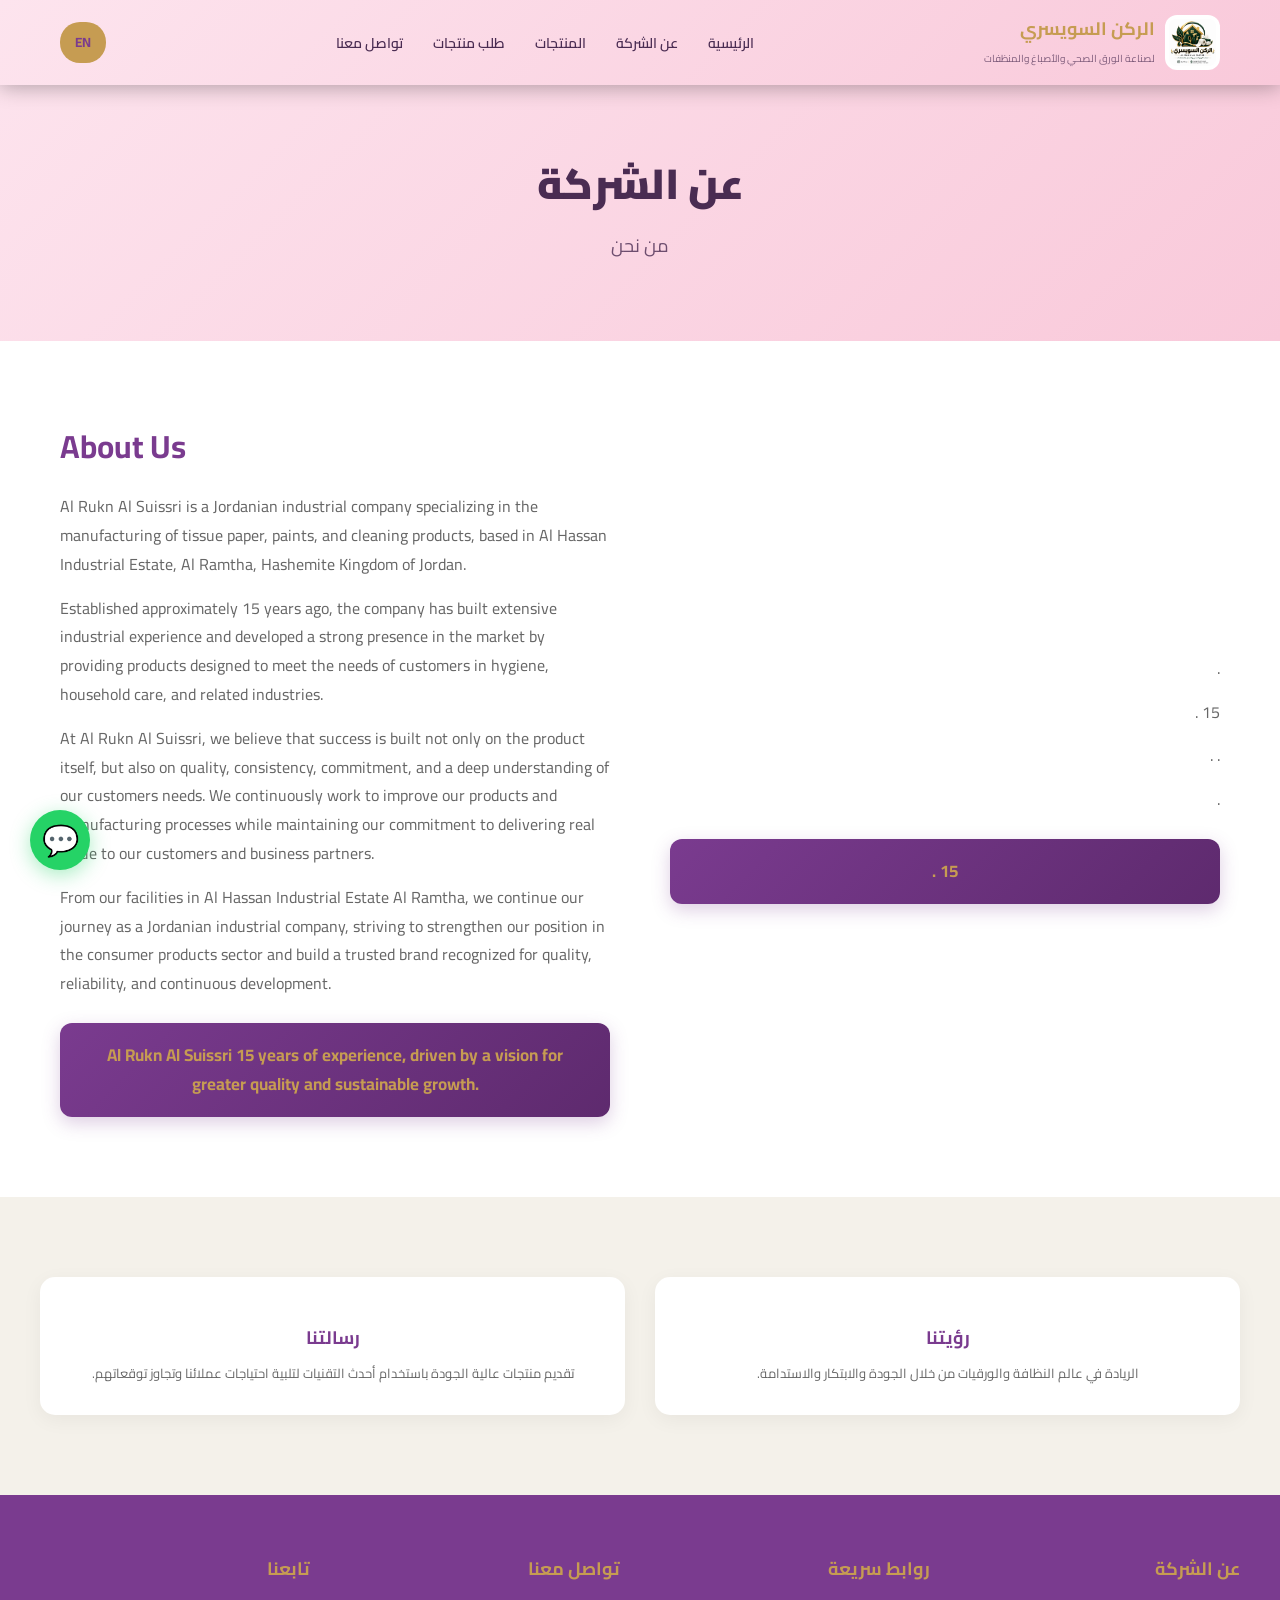
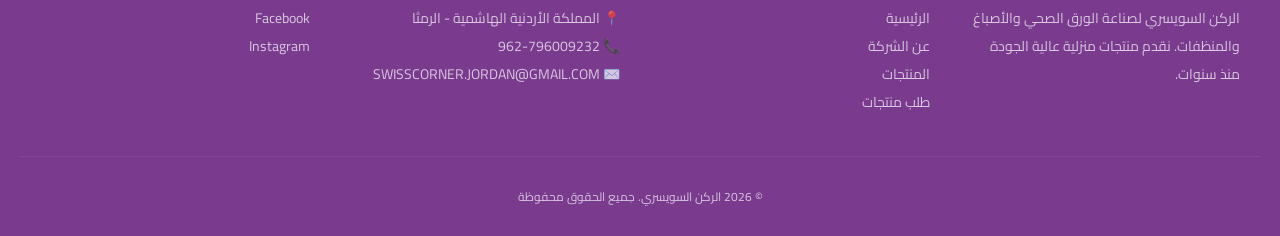
==== about.html @ c88604ff "Remove all remaining question-mark placeholder characters from site text" ====
<!DOCTYPE html>
<html lang="ar" dir="rtl">
<head>
    <meta charset="UTF-8">
    <meta name="viewport" content="width=device-width, initial-scale=1.0">
    <title>  -  </title>
    <link rel="stylesheet" href="css/style.css">
    <link rel="icon" href="images/icon-180.png">
    <link rel="apple-touch-icon" sizes="180x180" href="images/icon-180.png">
    <link rel="manifest" href="manifest.webmanifest">
    <meta name="apple-mobile-web-app-capable" content="yes">
    <meta name="mobile-web-app-capable" content="yes">
    <meta name="apple-mobile-web-app-title" content="????? ????????">
</head>
<body>
    <!-- Header -->
    <header>
        <div class="nav-container">
            <a href="index.html" class="logo">
                <img src="images/logo.png" alt="الركن السويسري" class="logo-img">
                <div class="logo-text">
                    <h1>الركن السويسري</h1>
                    <span data-i18n="hero_subtitle">    </span>
                </div>
            </a>
            <nav>
                <ul>
                    <li><a href="index.html" data-i18n="nav_home">الرئيسية</a></li>
                    <li><a href="about.html" data-i18n="nav_about">من نحن</a></li>
                    <li><a href="products.html" data-i18n="nav_products">منتجات</a></li>
                    <li><a href="order.html" data-i18n="nav_order">طلب عبر الإنترنت</a></li>
                    <li><a href="contact.html" data-i18n="nav_contact">تواصل معنا</a></li>
                </ul>
            </nav>
            <button class="lang-switch" onclick="switchLang()">EN</button>
                <button class="nav-toggle" aria-label="القائمة">☰</button>
        </div>
    </header>

    <!-- Page Header -->
    <section class="page-header">
        <h1 data-i18n="about_title"> </h1>
        <p data-i18n="about_heading"> </p>
    </section>

    <!-- About Content -->
    <section class="about-content">
        <div class="about-text">
            <h2> </h2>
            <p>                           .</p>
            <p>    15                           .</p>
            <p>                  .                .</p>
            <p>                             .</p>
            <div class="about-slogan">     15      .</div>
        </div>
        <div class="about-text" dir="ltr">
            <h2>About Us</h2>
            <p>Al Rukn Al Suissri is a Jordanian industrial company specializing in the manufacturing of tissue paper, paints, and cleaning products, based in Al Hassan Industrial Estate, Al Ramtha, Hashemite Kingdom of Jordan.</p>
            <p>Established approximately 15 years ago, the company has built extensive industrial experience and developed a strong presence in the market by providing products designed to meet the needs of customers in hygiene, household care, and related industries.</p>
            <p>At Al Rukn Al Suissri, we believe that success is built not only on the product itself, but also on quality, consistency, commitment, and a deep understanding of our customers needs. We continuously work to improve our products and manufacturing processes while maintaining our commitment to delivering real value to our customers and business partners.</p>
            <p>From our facilities in Al Hassan Industrial Estate  Al Ramtha, we continue our journey as a Jordanian industrial company, striving to strengthen our position in the consumer products sector and build a trusted brand recognized for quality, reliability, and continuous development.</p>
            <div class="about-slogan">Al Rukn Al Suissri  15 years of experience, driven by a vision for greater quality and sustainable growth.</div>
        </div>
    </section>

    <!-- Vision & Mission -->
    <section class="features">
        <div class="features-grid" style="grid-template-columns: repeat(2, 1fr);">
            <div class="feature-card">
                <div class="feature-icon"></div>
                <h3 data-i18n="vision_title"></h3>
                <p data-i18n="vision_desc">         .</p>
            </div>
            <div class="feature-card">
                <div class="feature-icon"></div>
                <h3 data-i18n="mission_title"></h3>
                <p data-i18n="mission_desc">           .</p>
            </div>
        </div>
    </section>

    <!-- Footer -->
    <footer>
        <div class="footer-grid">
            <div class="footer-col">
                <h3 data-i18n="footer_about">عن الشركة</h3>
                <p data-i18n="footer_about_desc">      .       .</p>
            </div>
            <div class="footer-col">
                <h3 data-i18n="footer_links">روابط سريعة</h3>
                <a href="index.html" data-i18n="nav_home">الرئيسية</a>
                <a href="about.html" data-i18n="nav_about">من نحن</a>
                <a href="products.html" data-i18n="nav_products">منتجات</a>
                <a href="order.html" data-i18n="nav_order">طلب عبر الإنترنت</a>
            </div>
            <div class="footer-col">
                <h3 data-i18n="footer_contact">تواصل معنا</h3>
                <p>📍 المملكة الأردنية الهاشمية - الرمثا</p>
                <p>📞 962-796009232</p>
                <p>✉️ SWISSCORNER.JORDAN@GMAIL.COM</p>
            </div>
            <div class="footer-col">
                <h3>تابعنا</h3>
                <a href="https://www.facebook.com/profile.php?id=61593704157721">Facebook</a>
                <a href="https://www.instagram.com/swisscorner.jordan/">Instagram</a>
            </div>
        </div>
        <div class="footer-bottom">
            <p>© 2026 الركن السويسري. <span data-i18n="footer_rights">جميع الحقوق محفوظة</span></p>
        </div>
    </footer>

    <!-- WhatsApp Button -->
    <a href="https://wa.me/962796009232" class="whatsapp-btn" target="_blank">💬</a>

    <script src="js/main.js"></script>
</body>
</html>
---- css/style.css ----
@import url('https://fonts.googleapis.com/css2?family=Cairo:wght@400;600;700;900&display=swap');

* {
    margin: 0;
    padding: 0;
    box-sizing: border-box;
}

img {
    border-radius: 22px;
}

:root {
    --primary: #7a3b8f;
    --secondary: #c75ba1;
    --accent: #d9a7e0;
    --gold: #c69c52;
    --gold-light: #d9b268;
    --gold-dark: #a07d35;
    --white: #ffffff;
    --gray: #f4f1ea;
    --text: #4a2c52;
    --grad: linear-gradient(135deg, #fde4ee 0%, #f9c9da 100%);
}

body {
    font-family: 'Cairo', sans-serif;
    direction: rtl;
    line-height: 1.6;
    color: var(--text);
}

body.ltr {
    direction: ltr;
}

/* Header */
header {
    background: var(--grad);
    color: var(--text);
    padding: 15px 0;
    position: fixed;
    width: 100%;
    top: 0;
    z-index: 1000;
    box-shadow: 0 2px 20px rgba(0,0,0,0.3);
}

.nav-container {
    max-width: 1200px;
    margin: 0 auto;
    padding: 0 20px;
    display: flex;
    justify-content: space-between;
    align-items: center;
}

.logo {
    display: flex;
    align-items: center;
    gap: 10px;
    text-decoration: none;
    color: var(--text);
}

.logo-img {
    width: 55px;
    height: 55px;
    object-fit: contain;
    border-radius: 12px;
    background: white;
    padding: 4px;
}

.logo-text h1 {
    font-size: 18px;
    font-weight: 700;
    color: var(--gold);
    font-family: 'Cairo', sans-serif;
}

.logo-text span {
    font-size: 10px;
    opacity: 0.7;
}

nav ul {
    display: flex;
    list-style: none;
    gap: 30px;
}

nav a {
    color: var(--text);
    text-decoration: none;
    font-weight: 600;
    transition: color 0.3s;
    font-size: 14px;
}

nav a:hover {
    color: var(--gold);
}

.lang-switch {
    background: var(--gold);
    color: var(--primary);
    border: none;
    padding: 8px 15px;
    border-radius: 20px;
    cursor: pointer;
    font-weight: 700;
    font-family: 'Cairo', sans-serif;
    transition: all 0.3s;
}

.lang-switch:hover {
    background: var(--white);
}

.nav-toggle {
    display: none;
    background: transparent;
    border: none;
    color: var(--white);
    font-size: 28px;
    cursor: pointer;
    padding: 4px 10px;
    line-height: 1;
}

/* Hero Section */
.hero {
    background: var(--grad);
    color: var(--text);
    min-height: 100vh;
    display: flex;
    align-items: center;
    padding-top: 80px;
    position: relative;
    overflow: hidden;
}

.hero::before {
    content: '';
    position: absolute;
    top: 0;
    left: 0;
    right: 0;
    bottom: 0;
    background: radial-gradient(ellipse at 30% 50%, rgba(212, 175, 55, 0.1) 0%, transparent 50%);
}

.hero-content {
    max-width: 1200px;
    margin: 0 auto;
    padding: 0 20px;
    display: grid;
    grid-template-columns: 1fr 1fr;
    gap: 60px;
    align-items: center;
    position: relative;
    z-index: 1;
}

.hero-text h2 {
    font-size: 48px;
    font-weight: 900;
    margin-bottom: 20px;
    line-height: 1.3;
    font-family: 'Cairo', sans-serif;
}

.hero-text h2 span {
    color: var(--primary);
}

.hero-text p {
    font-size: 18px;
    opacity: 0.9;
    margin-bottom: 30px;
    line-height: 1.8;
}

.hero-badge {
    display: inline-block;
    background: rgba(122, 59, 143, 0.12);
    color: var(--primary);
    padding: 8px 20px;
    border-radius: 25px;
    border: 1px solid var(--gold);
    font-size: 14px;
    font-weight: 600;
    margin-bottom: 20px;
}

.hero-slide--logo {
    background: rgba(255, 255, 255, 0.92);
    padding: 18px;
    box-shadow: 0 20px 55px rgba(198, 156, 82, 0.40);
    animation: logoFloat 4s ease-in-out infinite, logoGlow 3s ease-in-out infinite;
}

@keyframes logoFloat {
    0%, 100% { transform: translateY(0); }
    50% { transform: translateY(-16px); }
}

@keyframes logoGlow {
    0%, 100% { box-shadow: 0 20px 55px rgba(198, 156, 82, 0.35); }
    50% { box-shadow: 0 26px 70px rgba(198, 156, 82, 0.65); }
}

.orbit {
    position: relative;
    width: 740px;
    height: 740px;
    margin: 10px auto 35px;
}

.orbit-ring {
    position: absolute;
    inset: 0;
    animation: orbitSpin 26s linear infinite;
}

.orbit-item {
    position: absolute;
    top: 50%;
    left: 50%;
    width: 120px;
    height: 120px;
    margin: -60px;
    transform: rotate(var(--a)) translate(300px) rotate(calc(-1 * var(--a)));
}

.orbit-img {
    width: 100%;
    height: 100%;
    border-radius: 50%;
    background: #fff;
    box-shadow: 0 4px 14px rgba(122, 59, 143, 0.20);
    overflow: hidden;
    display: flex;
    align-items: center;
    justify-content: center;
    animation: orbitCounter 26s linear infinite;
}

.orbit-img img {
    max-width: 82%;
    max-height: 82%;
    width: auto;
    height: auto;
    object-fit: contain;
    border-radius: 18px;
}

.orbit-item.powder {
    transform: rotate(var(--a)) translate(300px) rotate(calc(-1 * var(--a))) scale(1.18);
}

.orbit-item.powder .orbit-img {
    box-shadow: 0 6px 22px rgba(198, 156, 82, 0.55);
}

.orbit-item.powder .orbit-img img {
    max-width: 82%;
    max-height: 82%;
    width: auto;
    height: auto;
    object-fit: contain;
    border-radius: 18px;
}

.orbit-center {
    position: absolute;
    top: 50%;
    left: 50%;
    transform: translate(-50%, -50%);
    width: 390px;
    height: 390px;
    box-sizing: border-box;
    border-radius: 50%;
    background: #fff;
    padding: 22px;
    overflow: hidden;
    box-shadow: 0 8px 24px rgba(198, 156, 82, 0.45);
    z-index: 5;
}

.orbit-center img {
    width: 100%;
    height: 100%;
    object-fit: contain;
}

@keyframes orbitSpin {
    to { transform: rotate(360deg); }
}

@keyframes orbitCounter {
    to { transform: rotate(-360deg); }
}

.hero-buttons {
    display: flex;
    gap: 15px;
}

.btn {
    padding: 15px 30px;
    border-radius: 30px;
    text-decoration: none;
    font-weight: 700;
    font-size: 14px;
    transition: all 0.3s;
    display: inline-block;
}

.btn-primary {
    background: var(--gold);
    color: var(--primary);
}

.btn-primary:hover {
    background: var(--white);
    transform: translateY(-3px);
}

.btn-secondary {
    background: transparent;
    color: var(--primary);
    border: 2px solid var(--gold);
}

.btn-secondary:hover {
    background: var(--gold);
    color: var(--primary);
}

.hero-image {
    position: relative;
    display: flex;
    align-items: center;
    justify-content: center;
    min-height: 440px;
}

.hero-image img {
    max-width: 100%;
    height: auto;
    filter: drop-shadow(0 20px 40px rgba(0,0,0,0.3));
    border-radius: 20px;
}

.hero-slideshow {
    position: absolute;
    inset: 0;
    z-index: 1;
}

.hero-slideshow .hero-slide {
    position: absolute;
    inset: 0;
    margin: auto;
    max-width: 92%;
    max-height: 92%;
    width: auto;
    height: auto;
    object-fit: contain;
    border-radius: 24px;
    box-shadow: 0 16px 40px rgba(0,0,0,0.18);
    opacity: 0;
    transition: opacity 1.2s ease;
}

.hero-slideshow .hero-slide.active {
    opacity: 1;
}

/* Features Section */
.features {
    padding: 80px 20px;
    background: var(--gray);
}

.section-title {
    text-align: center;
    margin-bottom: 50px;
}

.section-title h2 {
    font-size: 36px;
    font-weight: 900;
    color: var(--primary);
    margin-bottom: 10px;
    font-family: 'Cairo', sans-serif;
}

.section-title p {
    color: #666;
    font-size: 16px;
}

.features-grid {
    max-width: 1200px;
    margin: 0 auto;
    display: grid;
    grid-template-columns: repeat(4, 1fr);
    gap: 30px;
}

.feature-card {
    background: var(--white);
    padding: 30px;
    border-radius: 15px;
    text-align: center;
    box-shadow: 0 5px 20px rgba(0,0,0,0.05);
    transition: all 0.3s;
    border: 2px solid transparent;
}

.feature-card:hover {
    transform: translateY(-10px);
    border-color: var(--gold);
}

.feature-icon {
    font-size: 48px;
    margin-bottom: 15px;
}

.feature-card h3 {
    font-size: 18px;
    color: var(--primary);
    margin-bottom: 10px;
}

.feature-card p {
    font-size: 13px;
    color: #666;
}

/* Products Section */
.products {
    padding: 80px 20px;
}

.products-grid {
    max-width: 1200px;
    margin: 0 auto;
    display: grid;
    grid-template-columns: repeat(3, 1fr);
    gap: 30px;
}

.product-card {
    background: var(--white);
    border-radius: 15px;
    overflow: hidden;
    box-shadow: 0 5px 20px rgba(0,0,0,0.1);
    transition: all 0.3s;
    border: 2px solid var(--gray);
}

.product-card:hover {
    transform: translateY(-10px);
    border-color: var(--gold);
    box-shadow: 0 15px 40px rgba(122, 59, 143, 0.2);
}

.product-image {
    width: 100%;
    height: 200px;
    padding: 20px;
    display: flex;
    align-items: center;
    justify-content: center;
    background: linear-gradient(145deg, #f8f9fa 0%, #e9ecef 100%);
    border-bottom: 3px solid var(--gold);
    border-radius: 18px;
    overflow: hidden;
}

.product-image img {
    max-width: 100%;
    max-height: 100%;
    width: auto;
    height: auto;
    object-fit: contain;
    border-radius: 16px;
}

.product-image.bg-tissue {
    background: linear-gradient(145deg, #e8f4f8 0%, #d1ecf1 100%);
}

.product-image.bg-cleaner {
    background: linear-gradient(145deg, #fff3cd 0%, #ffeeba 100%);
}

.product-image.bg-group {
    background: linear-gradient(145deg, #d4edda 0%, #c3e6cb 100%);
}

.product-image.bg-laundry {
    background: linear-gradient(145deg, #cce5ff 0%, #b8daff 100%);
}

.product-image.bg-kitchen {
    background: linear-gradient(145deg, #f8d7da 0%, #f5c6cb 100%);
}

.category-header {
    grid-column: 1 / -1;
    text-align: center;
    padding: 30px 0 20px;
    border-bottom: 3px solid var(--gold);
    margin-bottom: 10px;
}

.category-header h2 {
    font-size: 28px;
    color: var(--primary);
    display: inline-flex;
    align-items: center;
    gap: 10px;
}

.category-header h2::before,
.category-header h2::after {
    content: '';
    width: 50px;
    height: 2px;
    background: var(--gold);
}

.product-info {
    padding: 20px;
}

.product-info h3 {
    font-size: 18px;
    color: var(--primary);
    margin-bottom: 10px;
}

.product-info p {
    font-size: 13px;
    color: #666;
    margin-bottom: 15px;
}

.product-price {
    font-size: 20px;
    font-weight: 900;
    color: var(--gold);
}

/* CTA Section */
.cta {
    background: linear-gradient(135deg, var(--primary) 0%, var(--secondary) 100%);
    color: var(--white);
    padding: 80px 20px;
    text-align: center;
}

.cta h2 {
    font-size: 32px;
    margin-bottom: 20px;
}

.cta p {
    font-size: 18px;
    opacity: 0.9;
    margin-bottom: 30px;
}

/* Footer */
footer {
    background: var(--primary);
    color: var(--white);
    padding: 60px 20px 30px;
}

.footer-grid {
    max-width: 1200px;
    margin: 0 auto;
    display: grid;
    grid-template-columns: repeat(4, 1fr);
    gap: 40px;
    margin-bottom: 40px;
}

.footer-col h3 {
    color: var(--gold);
    font-size: 18px;
    margin-bottom: 20px;
}

.footer-col p,
.footer-col a {
    color: rgba(255,255,255,0.7);
    text-decoration: none;
    font-size: 14px;
    line-height: 2;
    display: block;
}

.footer-col a:hover {
    color: var(--gold);
}

.footer-bottom {
    text-align: center;
    padding-top: 30px;
    border-top: 1px solid rgba(255,255,255,0.1);
    font-size: 12px;
    opacity: 0.7;
}

/* WhatsApp Button */
.whatsapp-btn {
    position: fixed;
    bottom: 30px;
    left: 30px;
    background: #25d366;
    color: white;
    width: 60px;
    height: 60px;
    border-radius: 50%;
    display: flex;
    align-items: center;
    justify-content: center;
    font-size: 30px;
    text-decoration: none;
    box-shadow: 0 5px 20px rgba(37, 211, 102, 0.4);
    transition: all 0.3s;
    z-index: 1000;
}

.whatsapp-btn:hover {
    transform: scale(1.1);
    box-shadow: 0 8px 30px rgba(37, 211, 102, 0.6);
}

/* Page Header */
.page-header {
    background: var(--grad);
    color: var(--text);
    padding: 150px 20px 80px;
    text-align: center;
}

.page-header h1 {
    font-size: 42px;
    font-weight: 900;
    margin-bottom: 15px;
}

.page-header p {
    font-size: 18px;
    opacity: 0.8;
}

/* About Section */
.about-content {
    max-width: 1200px;
    margin: 0 auto;
    padding: 80px 20px;
    display: grid;
    grid-template-columns: 1fr 1fr;
    gap: 60px;
    align-items: center;
}

.about-text h2 {
    font-size: 32px;
    color: var(--primary);
    margin-bottom: 20px;
}

.about-text p {
    font-size: 16px;
    line-height: 1.8;
    color: #666;
    margin-bottom: 15px;
}

.about-image img {
    width: 100%;
    border-radius: 20px;
    box-shadow: 0 10px 30px rgba(0,0,0,0.1);
}

.about-slogan {
    margin-top: 25px;
    padding: 18px 22px;
    background: linear-gradient(135deg, var(--primary), #5e2a6e);
    color: var(--gold);
    border-radius: 12px;
    font-weight: 700;
    font-size: 17px;
    line-height: 1.7;
    text-align: center;
    box-shadow: 0 6px 18px rgba(122,59,143,0.25);
}

/* Contact Form */
.contact-form {
    max-width: 600px;
    margin: 0 auto;
    padding: 40px;
    background: var(--white);
    border-radius: 15px;
    box-shadow: 0 5px 20px rgba(0,0,0,0.1);
}

.form-group {
    margin-bottom: 20px;
}

.form-group label {
    display: block;
    margin-bottom: 8px;
    font-weight: 600;
    color: var(--primary);
}

.form-group input,
.form-group textarea {
    width: 100%;
    padding: 12px 15px;
    border: 2px solid var(--gray);
    border-radius: 8px;
    font-family: 'Cairo', sans-serif;
    font-size: 14px;
    transition: border-color 0.3s;
}

.form-group input:focus,
.form-group textarea:focus {
    outline: none;
    border-color: var(--gold);
}

.form-group textarea {
    height: 120px;
    resize: vertical;
}

/* Order Form */
.order-items {
    background: var(--gray);
    padding: 20px;
    border-radius: 10px;
    margin-bottom: 20px;
}

.order-item {
    display: flex;
    justify-content: space-between;
    align-items: center;
    padding: 10px 0;
    border-bottom: 1px solid #ddd;
}

.order-item:last-child {
    border-bottom: none;
}

.order-item label {
    display: flex;
    align-items: center;
    gap: 10px;
}

.order-item input[type="number"] {
    width: 80px;
    padding: 8px;
    border: 2px solid var(--gray);
    border-radius: 5px;
    text-align: center;
}

/* Responsive */
@media (max-width: 992px) {
    .hero-content {
        grid-template-columns: 1fr;
        text-align: center;
    }
    
    .hero-buttons {
        justify-content: center;
    }
    
    .hero-slide--logo {
        padding: 14px;
    }
    
    .features-grid {
        grid-template-columns: repeat(2, 1fr);
    }
    
    .products-grid {
        grid-template-columns: repeat(2, 1fr);
    }
    
    .footer-grid {
        grid-template-columns: repeat(2, 1fr);
    }
    
    .about-content {
        grid-template-columns: 1fr;
    }
}

@media (max-width: 768px) {
    .nav-container {
        flex-wrap: wrap;
        gap: 10px;
    }

    .nav-toggle {
        display: block;
    }

    nav {
        width: 100%;
        order: 3;
    }

    nav ul {
        display: none;
        flex-direction: column;
        gap: 0;
        width: 100%;
        background: var(--primary);
        padding: 8px 0;
        box-shadow: 0 10px 20px rgba(0,0,0,0.3);
    }

    nav ul.open {
        display: flex;
    }

    nav a {
        padding: 12px 20px;
        display: block;
        border-top: 1px solid rgba(255,255,255,0.08);
    }
    
    .hero-text h2 {
        font-size: 28px;
    }
    
    .features-grid,
    .products-grid {
        grid-template-columns: 1fr;
    }
    
    .footer-grid {
        grid-template-columns: 1fr;
    }
    
    .orbit {
        width: 380px;
        height: 380px;
    }
    
    .orbit-item {
        width: 66px;
        height: 66px;
        margin: -33px;
        transform: rotate(var(--a)) translate(150px) rotate(calc(-1 * var(--a)));
    }

    .orbit-item.powder {
        transform: rotate(var(--a)) translate(150px) rotate(calc(-1 * var(--a))) scale(1.18);
    }

    .orbit-center {
        width: 195px;
        height: 195px;
        padding: 14px;
    }
}

/* Lightbox - click any image to enlarge */
.lightbox {
    position: fixed;
    inset: 0;
    background: rgba(0, 0, 0, 0.88);
    display: none;
    align-items: center;
    justify-content: center;
    z-index: 9999;
    padding: 30px;
    cursor: zoom-out;
}

.lightbox.active {
    display: flex;
}

.lightbox-img {
    max-width: 92%;
    max-height: 92%;
    border-radius: 14px;
    box-shadow: 0 12px 50px rgba(0, 0, 0, 0.6);
    background: #fff;
    object-fit: contain;
}

.lightbox-close {
    position: absolute;
    top: 18px;
    left: 28px;
    color: #fff;
    font-size: 46px;
    font-weight: 700;
    line-height: 1;
    cursor: pointer;
    user-select: none;
}
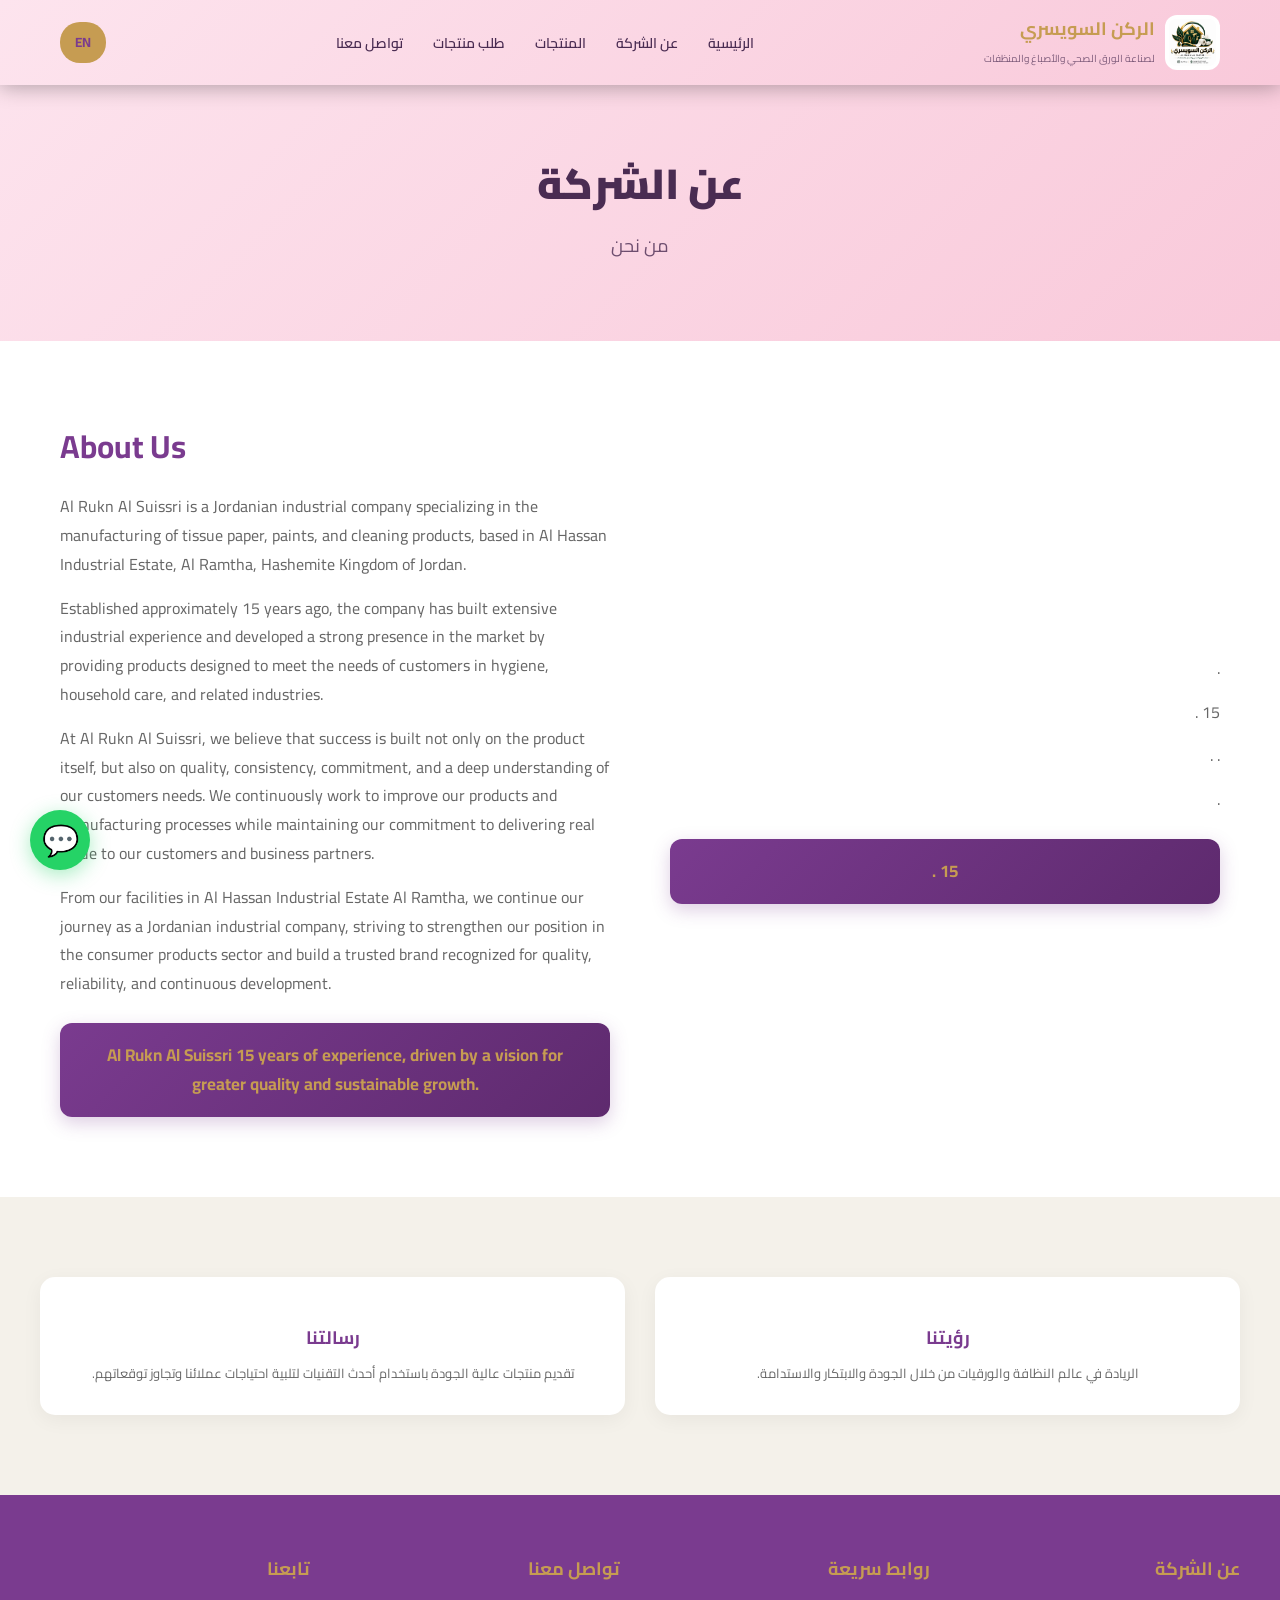
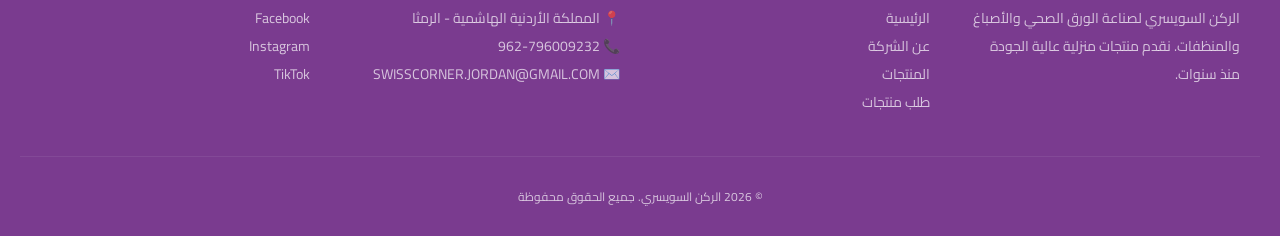
==== commit 605c8ea3: "Add TikTok social link (https://www.tiktok.com/@wadi1975wadi) to all pages" ====
--- a/about.html
+++ b/about.html
@@ -10,7 +10,7 @@
     <link rel="manifest" href="manifest.webmanifest">
     <meta name="apple-mobile-web-app-capable" content="yes">
     <meta name="mobile-web-app-capable" content="yes">
-    <meta name="apple-mobile-web-app-title" content="????? ????????">
+    <meta name="apple-mobile-web-app-title" content="الركن السويسري">
 </head>
 <body>
     <!-- Header -->
@@ -103,6 +103,7 @@
                 <h3>تابعنا</h3>
                 <a href="https://www.facebook.com/profile.php?id=61593704157721">Facebook</a>
                 <a href="https://www.instagram.com/swisscorner.jordan/">Instagram</a>
+                <a href="https://www.tiktok.com/@wadi1975wadi">TikTok</a>
             </div>
         </div>
         <div class="footer-bottom">
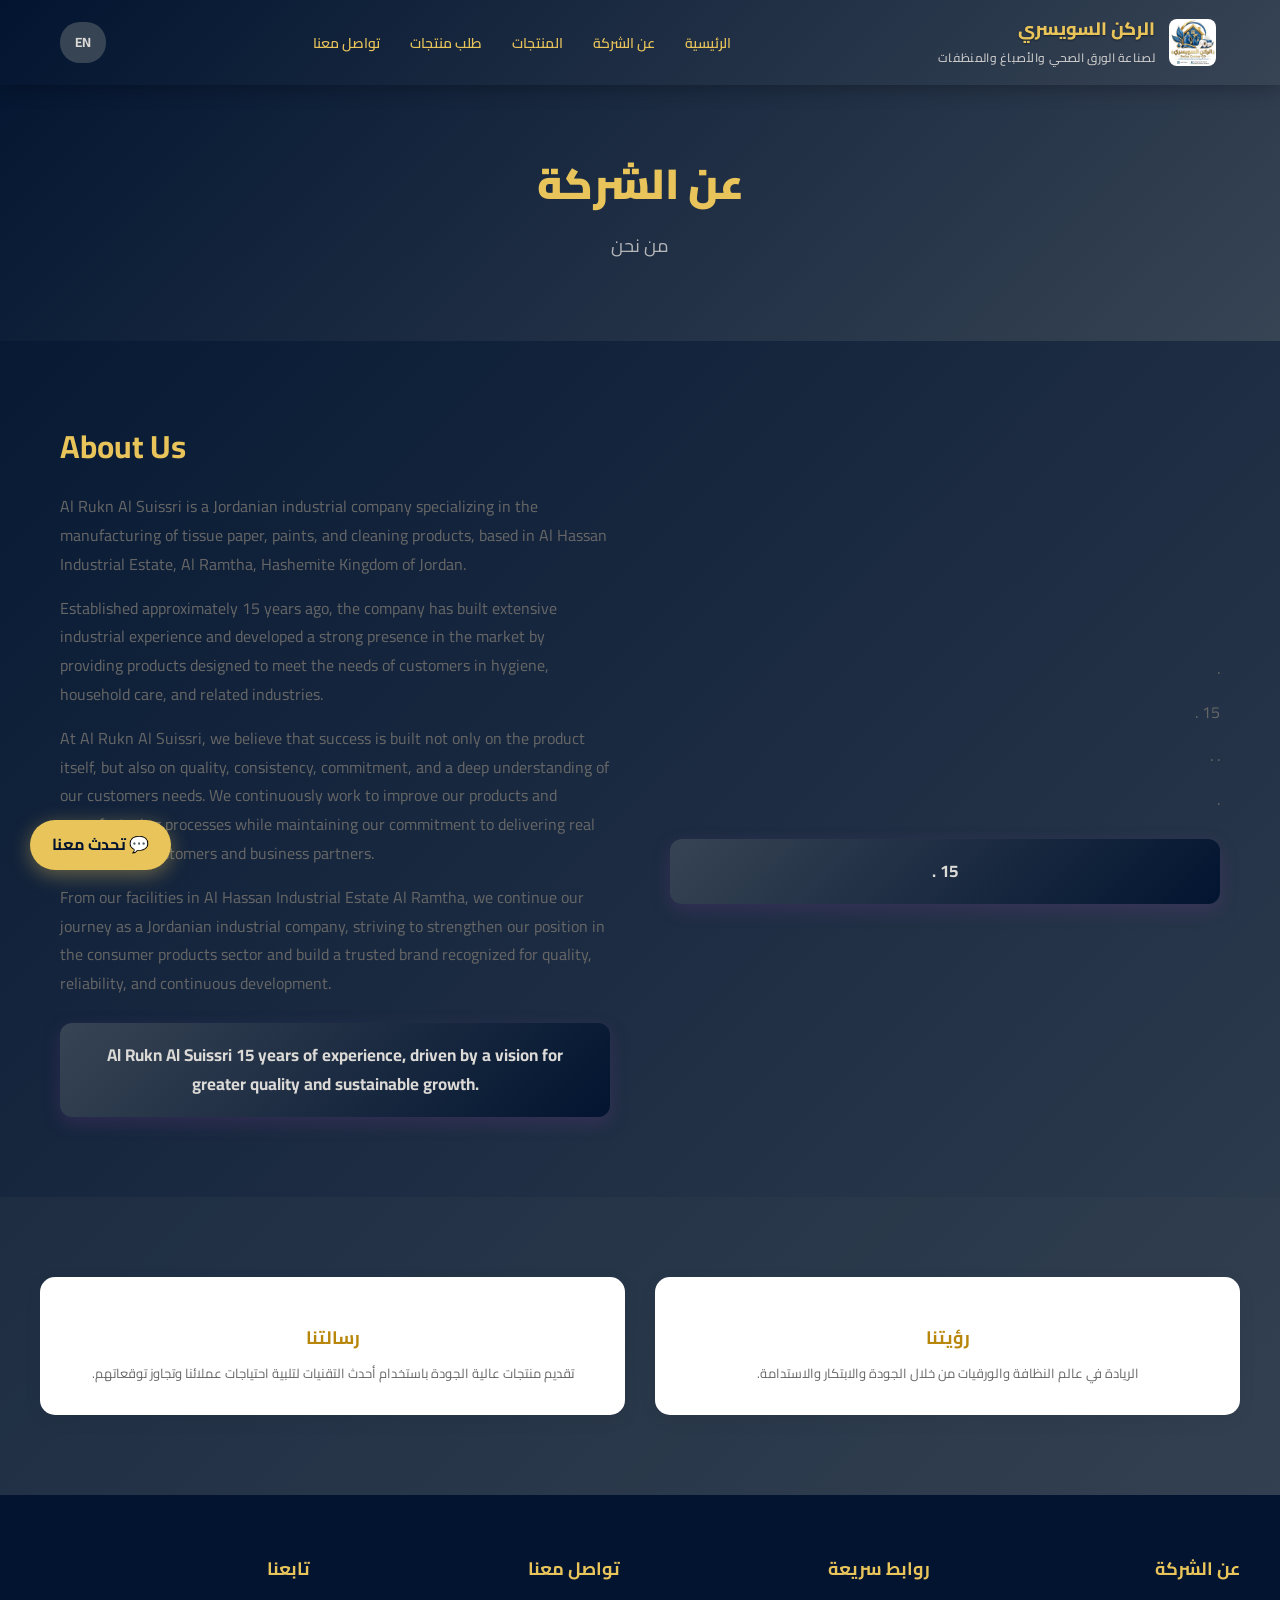
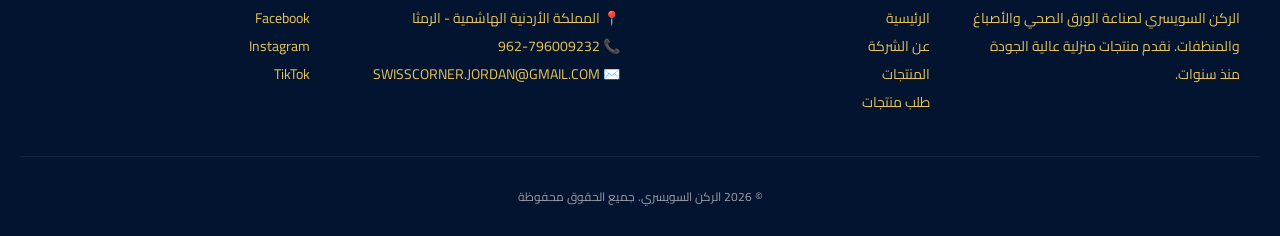
==== commit 34422bb0: "Make WhatsApp floating button gold with 'تحدث معنا' text" ====
--- a/about.html
+++ b/about.html
@@ -112,7 +112,7 @@
     </footer>
 
     <!-- WhatsApp Button -->
-    <a href="https://wa.me/962796009232" class="whatsapp-btn" target="_blank">💬</a>
+    <a href="https://wa.me/962796009232" class="whatsapp-btn" target="_blank">💬 تحدث معنا</a>
 
     <script src="js/main.js"></script>
 </body>
--- a/css/style.css
+++ b/css/style.css
@@ -11,16 +11,23 @@
 }
 
 :root {
-    --primary: #7a3b8f;
-    --secondary: #c75ba1;
-    --accent: #d9a7e0;
-    --gold: #c69c52;
-    --gold-light: #d9b268;
-    --gold-dark: #a07d35;
+    --primary: #DCDAD7;
+    --secondary: #374454;
+    --accent: #374454;
+    --gold: #374454;
+    --gold-light: #DCDAD7;
+    --gold-dark: #374454;
     --white: #ffffff;
-    --gray: #f4f1ea;
-    --text: #4a2c52;
-    --grad: linear-gradient(135deg, #fde4ee 0%, #f9c9da 100%);
+    --gray: rgba(55,68,84,0.22);
+    --text: #DCDAD7;
+    --grad: linear-gradient(135deg, #021430 0%, #374454 100%);
+    --grad-soft: linear-gradient(135deg, #374454 0%, #021430 100%);
+    --panel: rgba(55,68,84,0.18);
+    --ink: #021430;
+}
+
+html {
+    background: #021430;
 }
 
 body {
@@ -28,10 +35,16 @@
     direction: rtl;
     line-height: 1.6;
     color: var(--text);
+    background: var(--grad);
+    min-height: 100vh;
 }
 
 body.ltr {
     direction: ltr;
+}
+
+h1, h2, h3, h4, h5, h6 {
+    color: #E8C45A;
 }
 
 /* Header */
@@ -68,20 +81,24 @@
     height: 55px;
     object-fit: contain;
     border-radius: 12px;
-    background: white;
+    background: var(--panel);
     padding: 4px;
 }
 
 .logo-text h1 {
     font-size: 18px;
-    font-weight: 700;
-    color: var(--gold);
+    font-weight: 800;
+    color: #E8C45A;
     font-family: 'Cairo', sans-serif;
+    text-shadow: 0 1px 2px rgba(0,0,0,0.45);
 }
 
 .logo-text span {
-    font-size: 10px;
-    opacity: 0.7;
+    font-size: 12px;
+    font-weight: 500;
+    color: var(--text);
+    opacity: 0.92;
+    letter-spacing: 0.3px;
 }
 
 nav ul {
@@ -91,7 +108,7 @@
 }
 
 nav a {
-    color: var(--text);
+    color: #E8C45A;
     text-decoration: none;
     font-weight: 600;
     transition: color 0.3s;
@@ -99,7 +116,7 @@
 }
 
 nav a:hover {
-    color: var(--gold);
+    color: #F4D98A;
 }
 
 .lang-switch {
@@ -238,8 +255,8 @@
     width: 100%;
     height: 100%;
     border-radius: 50%;
-    background: #fff;
-    box-shadow: 0 4px 14px rgba(122, 59, 143, 0.20);
+    background: var(--gold-light);
+    box-shadow: 0 4px 14px rgba(0, 0, 0, 0.35);
     overflow: hidden;
     display: flex;
     align-items: center;
@@ -282,16 +299,22 @@
     height: 390px;
     box-sizing: border-box;
     border-radius: 50%;
-    background: #fff;
-    padding: 22px;
+    background: var(--gray);
+    padding: 18px;
     overflow: hidden;
     box-shadow: 0 8px 24px rgba(198, 156, 82, 0.45);
     z-index: 5;
+    display: flex;
+    flex-direction: column;
+    align-items: center;
+    justify-content: center;
+    gap: 10px;
 }
 
 .orbit-center img {
-    width: 100%;
-    height: 100%;
+    width: 72%;
+    height: auto;
+    max-height: 72%;
     object-fit: contain;
 }
 
@@ -319,24 +342,25 @@
 }
 
 .btn-primary {
-    background: var(--gold);
-    color: var(--primary);
+    background: #E8C45A;
+    color: #021430;
 }
 
 .btn-primary:hover {
-    background: var(--white);
+    background: #F4D98A;
+    color: #021430;
     transform: translateY(-3px);
 }
 
 .btn-secondary {
     background: transparent;
-    color: var(--primary);
-    border: 2px solid var(--gold);
+    color: #E8C45A;
+    border: 2px solid #E8C45A;
 }
 
 .btn-secondary:hover {
-    background: var(--gold);
-    color: var(--primary);
+    background: #E8C45A;
+    color: #021430;
 }
 
 .hero-image {
@@ -393,7 +417,7 @@
 .section-title h2 {
     font-size: 36px;
     font-weight: 900;
-    color: var(--primary);
+    color: #E8C45A;
     margin-bottom: 10px;
     font-family: 'Cairo', sans-serif;
 }
@@ -433,7 +457,7 @@
 
 .feature-card h3 {
     font-size: 18px;
-    color: var(--primary);
+    color: #B8860B;
     margin-bottom: 10px;
 }
 
@@ -461,7 +485,7 @@
     overflow: hidden;
     box-shadow: 0 5px 20px rgba(0,0,0,0.1);
     transition: all 0.3s;
-    border: 2px solid var(--gray);
+    border: 2px solid var(--gold);
 }
 
 .product-card:hover {
@@ -522,7 +546,7 @@
 
 .category-header h2 {
     font-size: 28px;
-    color: var(--primary);
+    color: #E8C45A;
     display: inline-flex;
     align-items: center;
     gap: 10px;
@@ -542,7 +566,7 @@
 
 .product-info h3 {
     font-size: 18px;
-    color: var(--primary);
+    color: #B8860B;
     margin-bottom: 10px;
 }
 
@@ -560,8 +584,8 @@
 
 /* CTA Section */
 .cta {
-    background: linear-gradient(135deg, var(--primary) 0%, var(--secondary) 100%);
-    color: var(--white);
+    background: var(--grad-soft);
+    color: var(--gold-light);
     padding: 80px 20px;
     text-align: center;
 }
@@ -579,8 +603,8 @@
 
 /* Footer */
 footer {
-    background: var(--primary);
-    color: var(--white);
+    background: #021430;
+    color: var(--gold-light);
     padding: 60px 20px 30px;
 }
 
@@ -594,14 +618,14 @@
 }
 
 .footer-col h3 {
-    color: var(--gold);
+    color: #E8C45A;
     font-size: 18px;
     margin-bottom: 20px;
 }
 
 .footer-col p,
 .footer-col a {
-    color: rgba(255,255,255,0.7);
+    color: #E8C45A;
     text-decoration: none;
     font-size: 14px;
     line-height: 2;
@@ -609,7 +633,7 @@
 }
 
 .footer-col a:hover {
-    color: var(--gold);
+    color: #F4D98A;
 }
 
 .footer-bottom {
@@ -625,24 +649,27 @@
     position: fixed;
     bottom: 30px;
     left: 30px;
-    background: #25d366;
-    color: white;
-    width: 60px;
-    height: 60px;
-    border-radius: 50%;
-    display: flex;
-    align-items: center;
-    justify-content: center;
-    font-size: 30px;
+    background: #E8C45A;
+    color: #021430;
+    height: auto;
+    width: auto;
+    padding: 12px 22px;
+    border-radius: 30px;
+    display: flex;
+    align-items: center;
+    gap: 8px;
+    font-size: 16px;
+    font-weight: 700;
     text-decoration: none;
-    box-shadow: 0 5px 20px rgba(37, 211, 102, 0.4);
+    box-shadow: 0 5px 20px rgba(232, 196, 90, 0.4);
     transition: all 0.3s;
     z-index: 1000;
 }
 
 .whatsapp-btn:hover {
-    transform: scale(1.1);
-    box-shadow: 0 8px 30px rgba(37, 211, 102, 0.6);
+    transform: translateY(-3px);
+    background: #F4D98A;
+    box-shadow: 0 8px 30px rgba(232, 196, 90, 0.6);
 }
 
 /* Page Header */
@@ -677,7 +704,7 @@
 
 .about-text h2 {
     font-size: 32px;
-    color: var(--primary);
+    color: #E8C45A;
     margin-bottom: 20px;
 }
 
@@ -697,8 +724,8 @@
 .about-slogan {
     margin-top: 25px;
     padding: 18px 22px;
-    background: linear-gradient(135deg, var(--primary), #5e2a6e);
-    color: var(--gold);
+    background: linear-gradient(135deg, var(--accent), #021430);
+    color: var(--gold-light);
     border-radius: 12px;
     font-weight: 700;
     font-size: 17px;
@@ -732,7 +759,7 @@
 .form-group textarea {
     width: 100%;
     padding: 12px 15px;
-    border: 2px solid var(--gray);
+    border: 2px solid var(--gold);
     border-radius: 8px;
     font-family: 'Cairo', sans-serif;
     font-size: 14px;
@@ -779,7 +806,7 @@
 .order-item input[type="number"] {
     width: 80px;
     padding: 8px;
-    border: 2px solid var(--gray);
+    border: 2px solid var(--gold);
     border-radius: 5px;
     text-align: center;
 }
@@ -836,7 +863,7 @@
         flex-direction: column;
         gap: 0;
         width: 100%;
-        background: var(--primary);
+        background: #021430;
         padding: 8px 0;
         box-shadow: 0 10px 20px rgba(0,0,0,0.3);
     }
@@ -909,7 +936,7 @@
     max-height: 92%;
     border-radius: 14px;
     box-shadow: 0 12px 50px rgba(0, 0, 0, 0.6);
-    background: #fff;
+    background: var(--gray);
     object-fit: contain;
 }
 
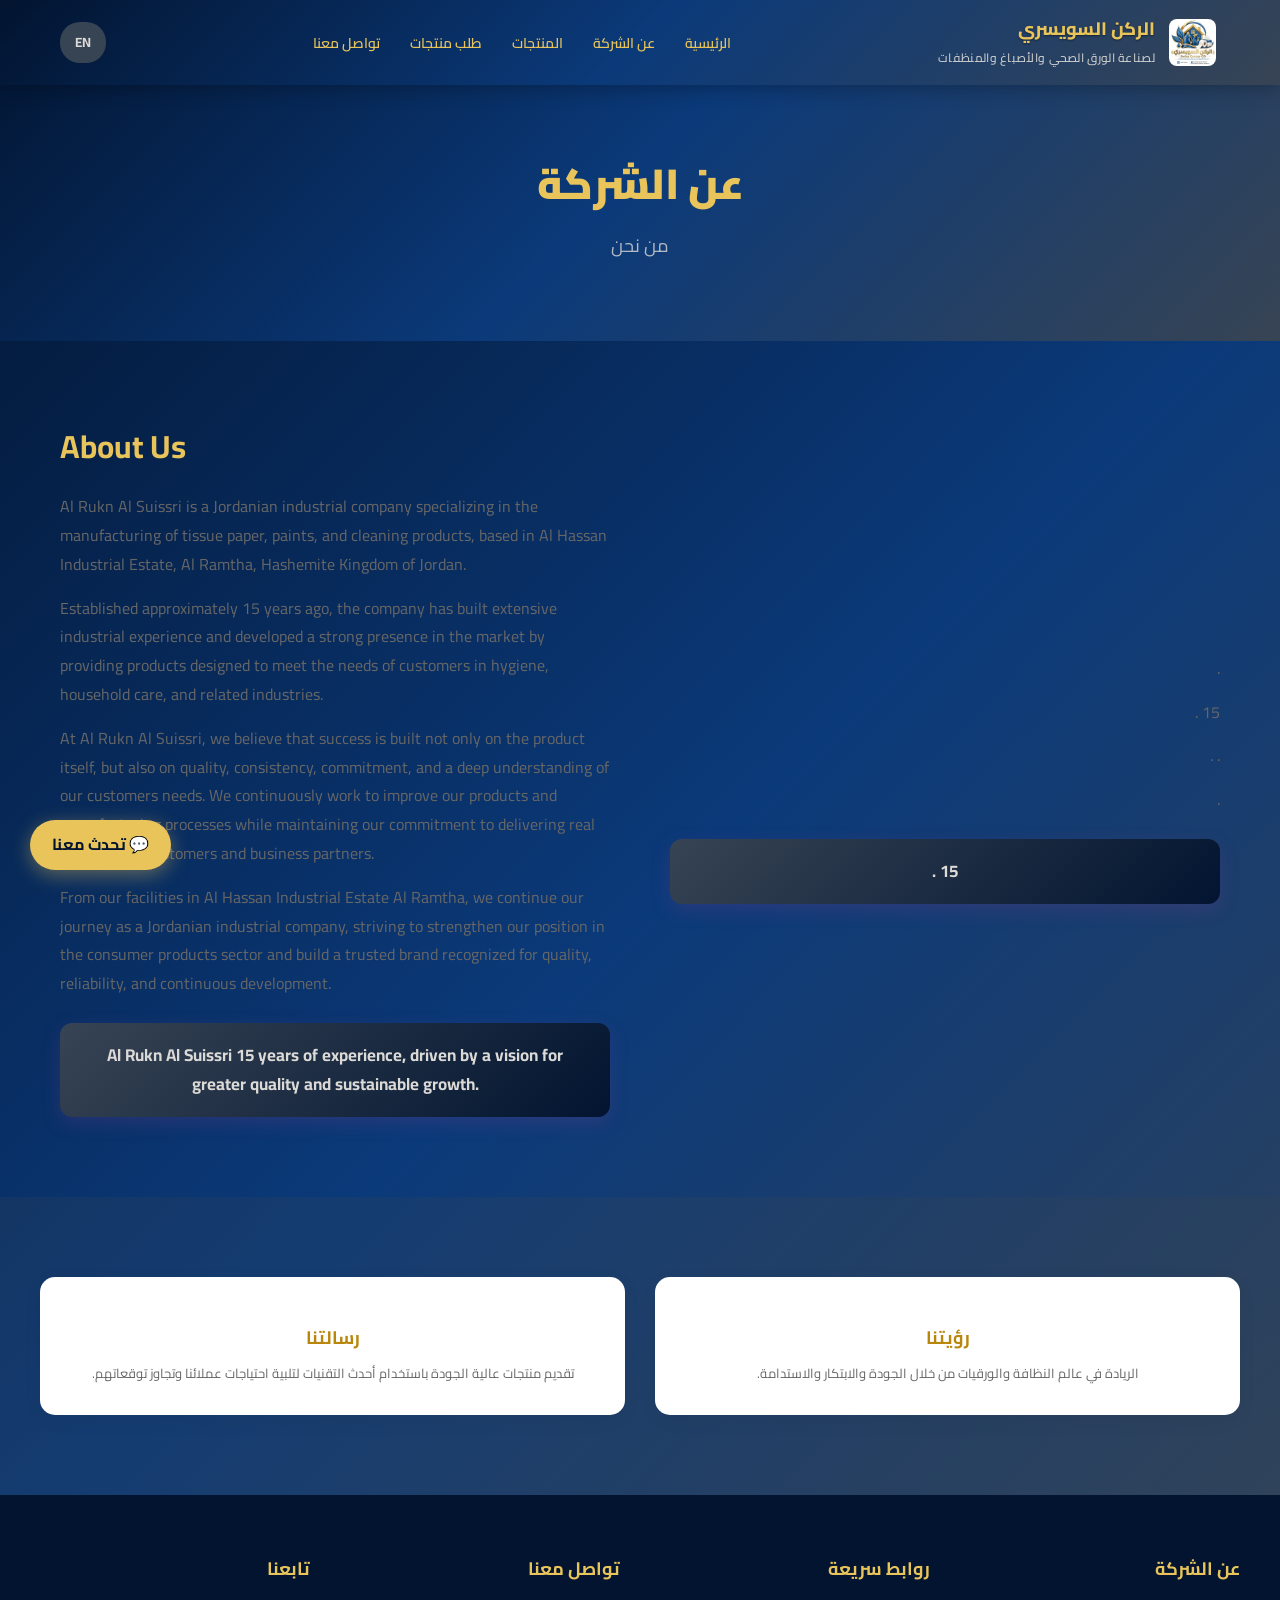
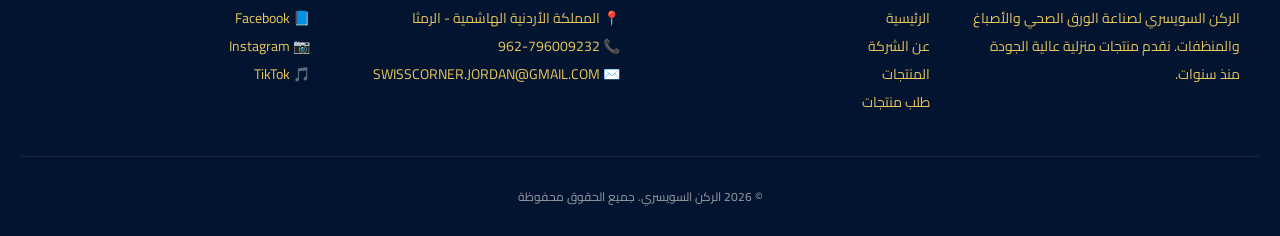
==== commit 6cafca3f: "Add Facebook/Instagram/TikTok icons next to social links" ====
--- a/about.html
+++ b/about.html
@@ -101,9 +101,9 @@
             </div>
             <div class="footer-col">
                 <h3>تابعنا</h3>
-                <a href="https://www.facebook.com/profile.php?id=61593704157721">Facebook</a>
-                <a href="https://www.instagram.com/swisscorner.jordan/">Instagram</a>
-                <a href="https://www.tiktok.com/@wadi1975wadi">TikTok</a>
+                <a href="https://www.facebook.com/profile.php?id=61593704157721">📘 Facebook</a>
+                <a href="https://www.instagram.com/swisscorner.jordan/">📷 Instagram</a>
+                <a href="https://www.tiktok.com/@wadi1975wadi">🎵 TikTok</a>
             </div>
         </div>
         <div class="footer-bottom">
--- a/css/style.css
+++ b/css/style.css
@@ -20,8 +20,8 @@
     --white: #ffffff;
     --gray: rgba(55,68,84,0.22);
     --text: #DCDAD7;
-    --grad: linear-gradient(135deg, #021430 0%, #374454 100%);
-    --grad-soft: linear-gradient(135deg, #374454 0%, #021430 100%);
+    --grad: linear-gradient(135deg, #021430 0%, #0B3A7A 50%, #374454 100%);
+    --grad-soft: linear-gradient(135deg, #374454 0%, #0B3A7A 50%, #021430 100%);
     --panel: rgba(55,68,84,0.18);
     --ink: #021430;
 }
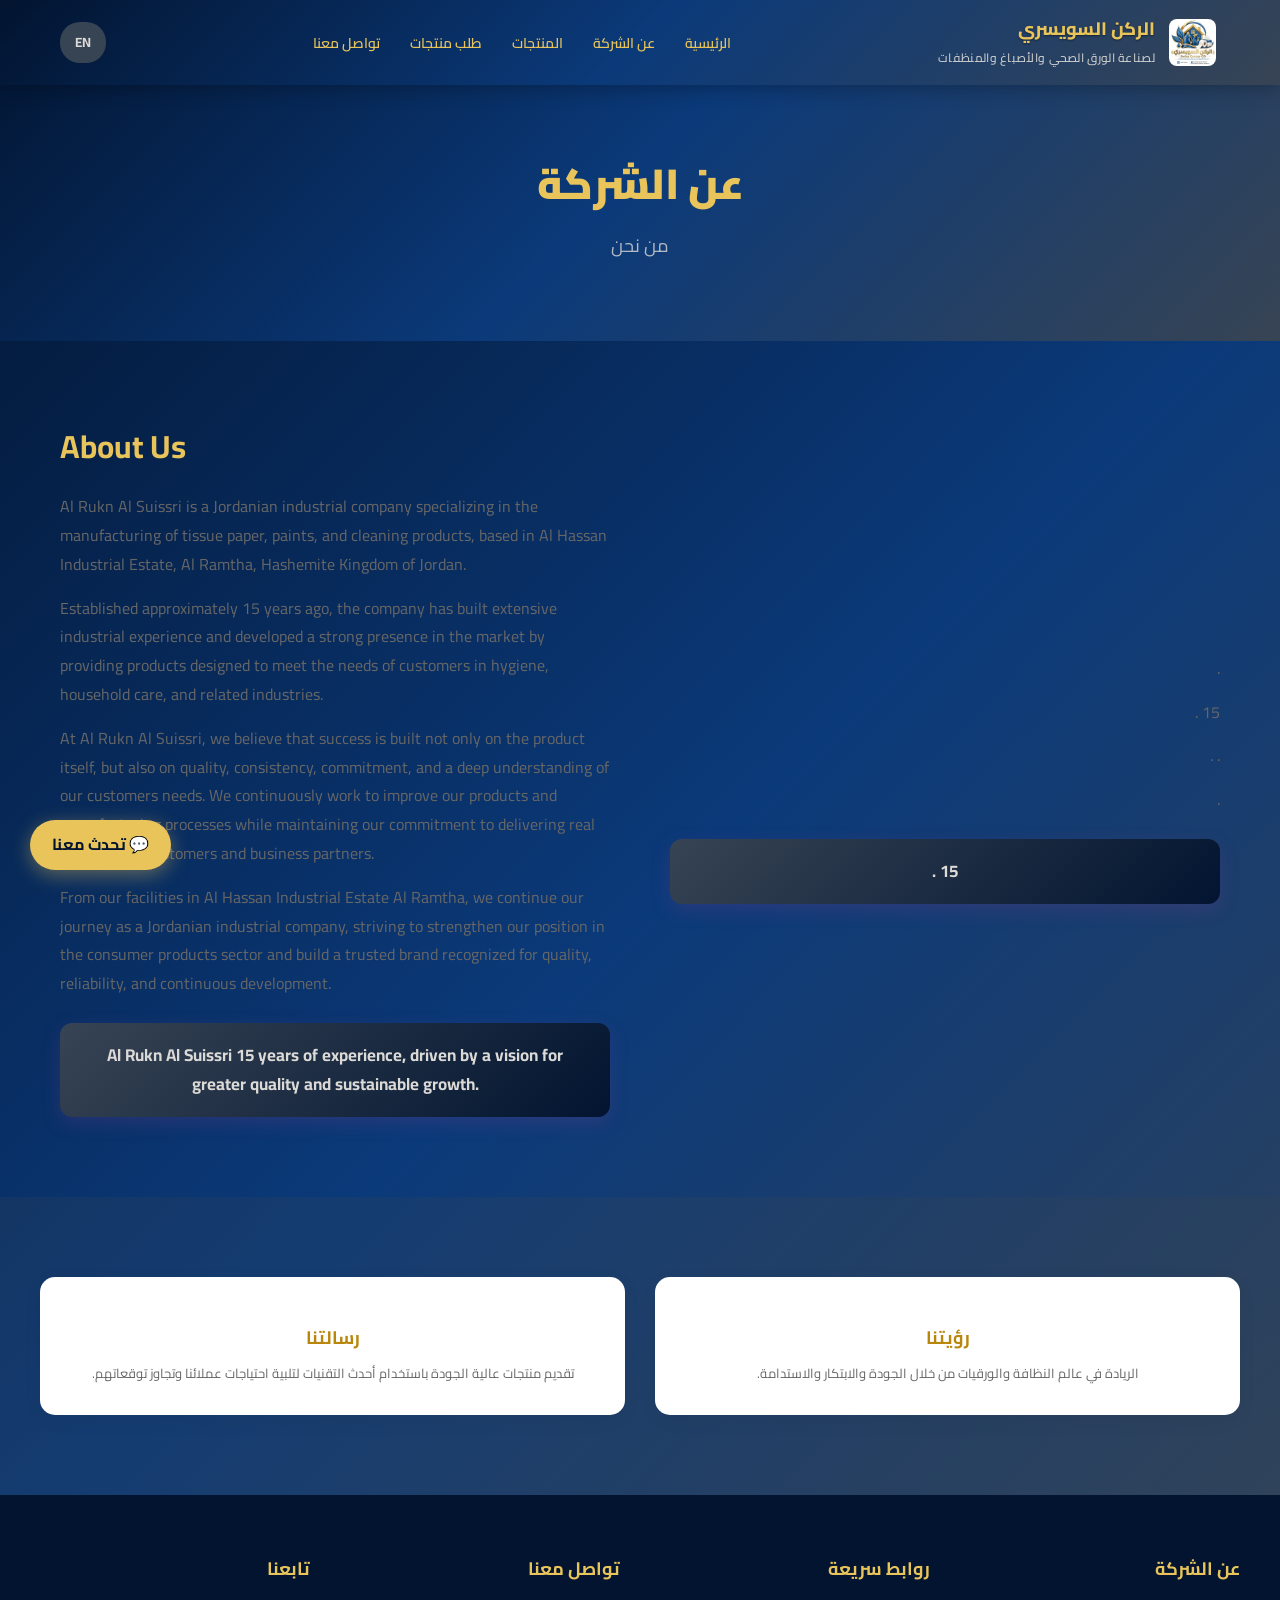
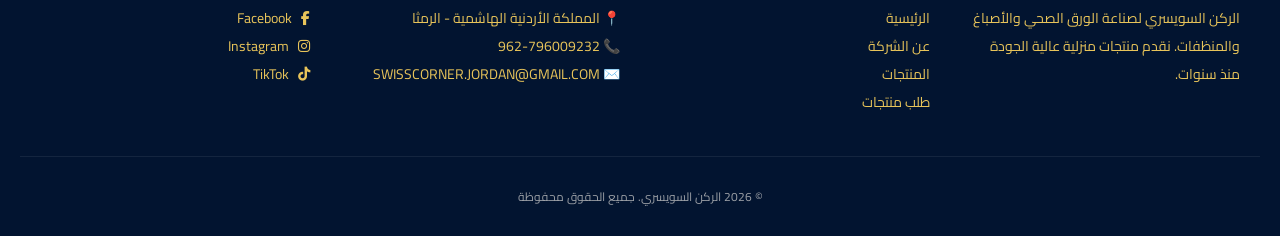
==== commit 9fea5e63: "Replace emoji icons with Font Awesome brand icons (Facebook/Instagram/TikTok)" ====
--- a/about.html
+++ b/about.html
@@ -101,9 +101,9 @@
             </div>
             <div class="footer-col">
                 <h3>تابعنا</h3>
-                <a href="https://www.facebook.com/profile.php?id=61593704157721">📘 Facebook</a>
-                <a href="https://www.instagram.com/swisscorner.jordan/">📷 Instagram</a>
-                <a href="https://www.tiktok.com/@wadi1975wadi">🎵 TikTok</a>
+                <a href="https://www.facebook.com/profile.php?id=61593704157721"><i class="fab fa-facebook-f"></i> Facebook</a>
+                <a href="https://www.instagram.com/swisscorner.jordan/"><i class="fab fa-instagram"></i> Instagram</a>
+                <a href="https://www.tiktok.com/@wadi1975wadi"><i class="fab fa-tiktok"></i> TikTok</a>
             </div>
         </div>
         <div class="footer-bottom">
